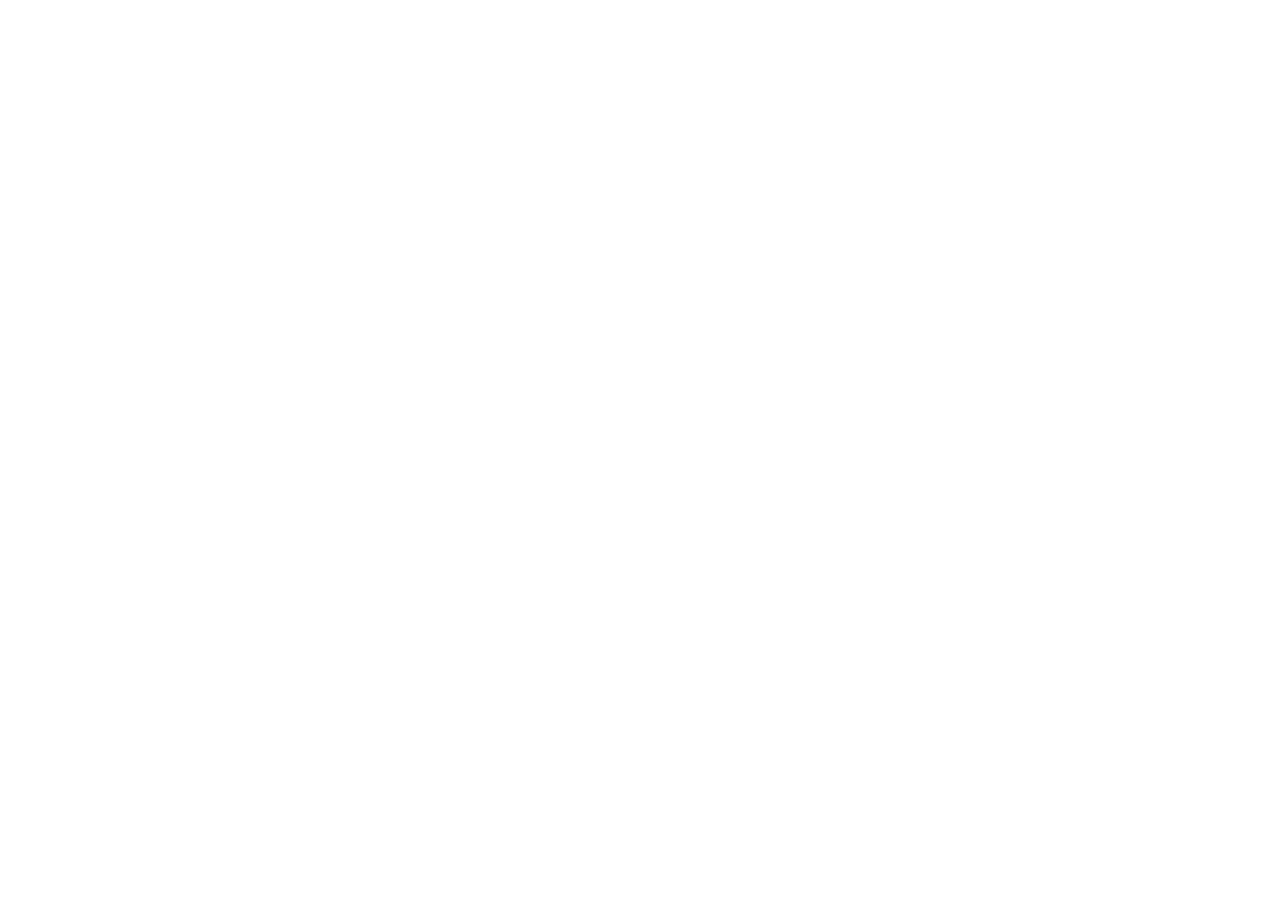
==== login.html @ 6258a648 "init project" ====
<!DOCTYPE html>
<html lang="en">
<head>
    <meta charset="UTF-8">
    <meta http-equiv="X-UA-Compatible" content="IE=edge">
    <meta name="viewport" content="width=device-width, initial-scale=1.0">
    <title>Document</title>
</head>
<body>
    
</body>
</html>
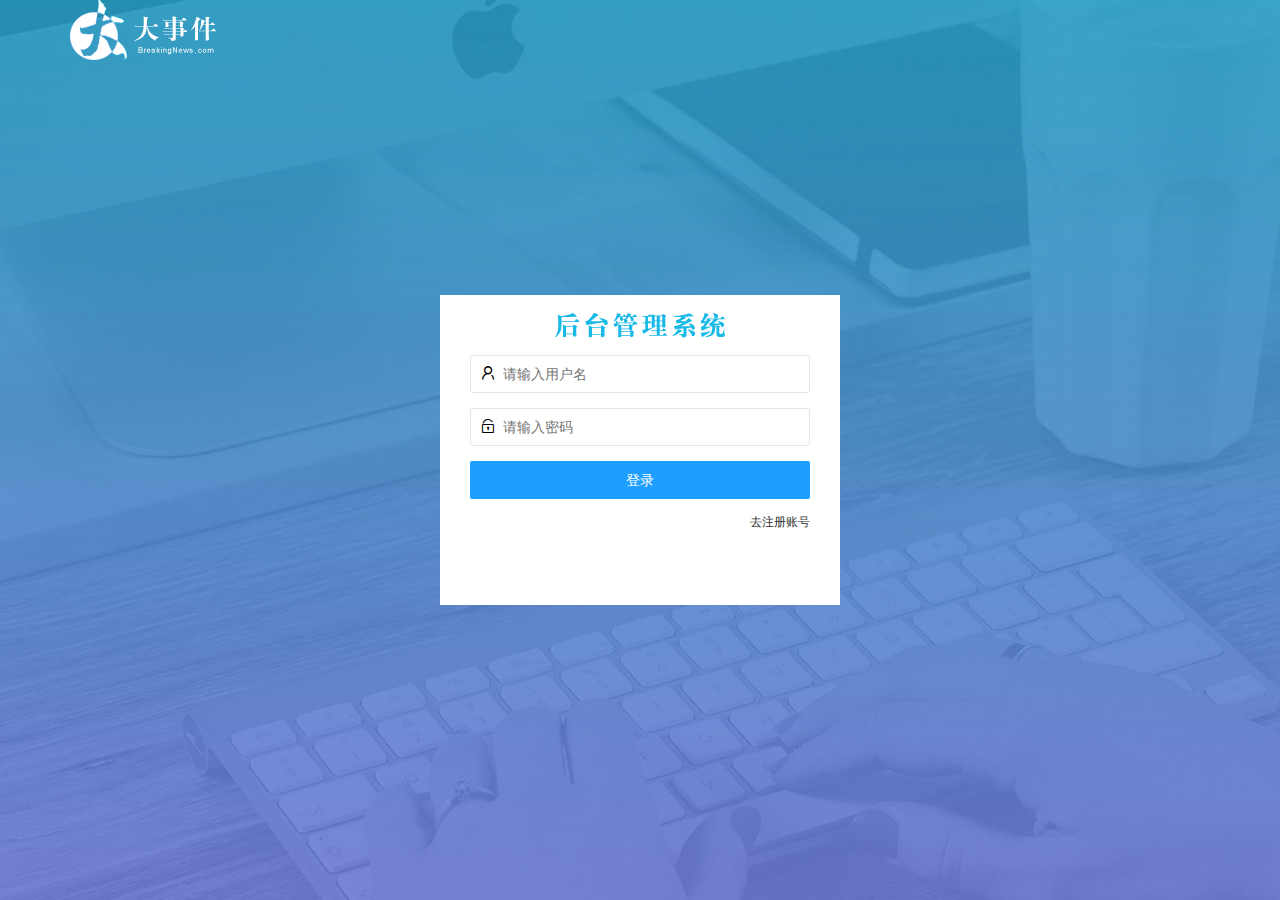
==== commit 3c692a60: "完成了登录和注册功能的开发" ====
--- a/login.html
+++ b/login.html
@@ -1,12 +1,87 @@
 <!DOCTYPE html>
 <html lang="en">
+
 <head>
     <meta charset="UTF-8">
     <meta http-equiv="X-UA-Compatible" content="IE=edge">
     <meta name="viewport" content="width=device-width, initial-scale=1.0">
-    <title>Document</title>
+    <title>大事件 - 登录/注册</title>
+    <link rel="stylesheet" href="/assets/lib/layui/css/layui.css">
+    <link rel="stylesheet" href="/assets/css/login.css">
 </head>
+
 <body>
-    
+    <!-- 头部 logo -->
+    <div class="layui-main">
+        <img src="/assets/images/logo.png" alt="">
+    </div>
+
+    <!-- 登录注册 -->
+    <div class="loginAndRegBox">
+        <div class="title-box"></div>
+        <!-- 登录表单 -->
+        <div class="login-box">
+            <form class="layui-form" id="form_login" action="">
+                <!-- 用户名 -->
+                <div class="layui-form-item">
+                    <i class="layui-icon layui-icon-username"></i>
+                    <input type="text" name="username" required lay-verify="required" placeholder="请输入用户名"
+                        autocomplete="off" class="layui-input">
+                </div>
+                <!-- 密码 -->
+                <div class="layui-form-item">
+                    <i class="layui-icon layui-icon-password"></i>
+                    <input type="password" name="password" required lay-verify="required|pwd" placeholder="请输入密码"
+                        autocomplete="off" class="layui-input">
+                </div>
+                <!-- 登录按钮 -->
+                <div class="layui-form-item">
+                    <button class="layui-btn layui-btn-fluid layui-btn-normal" lay-submit
+                        lay-filter="formDemo">登录</button>
+                </div>
+                <div class="layui-form-item links">
+                    <a href="javascript:;" id="link_reg">去注册账号</a>
+                </div>
+            </form>
+        </div>
+        <!-- 注册表单 -->
+        <div class="reg-box">
+            <form class="layui-form" id="form_reg" action="">
+                <!-- 用户名 -->
+                <div class="layui-form-item">
+                    <i class="layui-icon layui-icon-username"></i>
+                    <input type="text" name="username" required lay-verify="required" placeholder="请输入用户名"
+                        autocomplete="off" class="layui-input">
+                </div>
+                <!-- 密码 -->
+                <div class="layui-form-item">
+                    <i class="layui-icon layui-icon-password"></i>
+                    <input type="password" name="password" required lay-verify="required|pwd" placeholder="请输入密码"
+                        autocomplete="off" class="layui-input">
+                </div>
+                <div class="layui-form-item">
+                    <i class="layui-icon layui-icon-password"></i>
+                    <input type="password" name="repassword" required lay-verify="required|pwd" placeholder="再次确认密码"
+                        autocomplete="off" class="layui-input">
+                </div>
+                <!-- 注册按钮 -->
+                <div class="layui-form-item">
+                    <button class="layui-btn layui-btn-fluid layui-btn-normal" lay-submit
+                        lay-filter="formDemo">注册</button>
+                </div>
+                <div class="layui-form-item links">
+                    <a href="javascript:;" id="link_login">去登录</a>
+                </div>
+            </form>
+        </div>
+    </div>
+
+
+    <!-- jQuery -->
+    <script src="/assets/lib/layui/layui.all.js"></script>
+    <script src="/assets/lib/jquery.js"></script>
+    <script src="/assets/js/baseAPI.js"></script>
+    <script src="/assets/js/login.js"></script>
 </body>
+
 </html>--- a/assets/lib/layui/css/layui.css
+++ b/assets/lib/layui/css/layui.css
@@ -0,0 +1,2 @@
+/** layui-v2.5.5 MIT License By https://www.layui.com */
+ .layui-inline,img{display:inline-block;vertical-align:middle}h1,h2,h3,h4,h5,h6{font-weight:400}.layui-edge,.layui-header,.layui-inline,.layui-main{position:relative}.layui-body,.layui-edge,.layui-elip{overflow:hidden}.layui-btn,.layui-edge,.layui-inline,img{vertical-align:middle}.layui-btn,.layui-disabled,.layui-icon,.layui-unselect{-moz-user-select:none;-webkit-user-select:none;-ms-user-select:none}.layui-elip,.layui-form-checkbox span,.layui-form-pane .layui-form-label{text-overflow:ellipsis;white-space:nowrap}.layui-breadcrumb,.layui-tree-btnGroup{visibility:hidden}blockquote,body,button,dd,div,dl,dt,form,h1,h2,h3,h4,h5,h6,input,li,ol,p,pre,td,textarea,th,ul{margin:0;padding:0;-webkit-tap-highlight-color:rgba(0,0,0,0)}a:active,a:hover{outline:0}img{border:none}li{list-style:none}table{border-collapse:collapse;border-spacing:0}h4,h5,h6{font-size:100%}button,input,optgroup,option,select,textarea{font-family:inherit;font-size:inherit;font-style:inherit;font-weight:inherit;outline:0}pre{white-space:pre-wrap;white-space:-moz-pre-wrap;white-space:-pre-wrap;white-space:-o-pre-wrap;word-wrap:break-word}body{line-height:24px;font:14px Helvetica Neue,Helvetica,PingFang SC,Tahoma,Arial,sans-serif}hr{height:1px;margin:10px 0;border:0;clear:both}a{color:#333;text-decoration:none}a:hover{color:#777}a cite{font-style:normal;*cursor:pointer}.layui-border-box,.layui-border-box *{box-sizing:border-box}.layui-box,.layui-box *{box-sizing:content-box}.layui-clear{clear:both;*zoom:1}.layui-clear:after{content:'\20';clear:both;*zoom:1;display:block;height:0}.layui-inline{*display:inline;*zoom:1}.layui-edge{display:inline-block;width:0;height:0;border-width:6px;border-style:dashed;border-color:transparent}.layui-edge-top{top:-4px;border-bottom-color:#999;border-bottom-style:solid}.layui-edge-right{border-left-color:#999;border-left-style:solid}.layui-edge-bottom{top:2px;border-top-color:#999;border-top-style:solid}.layui-edge-left{border-right-color:#999;border-right-style:solid}.layui-disabled,.layui-disabled:hover{color:#d2d2d2!important;cursor:not-allowed!important}.layui-circle{border-radius:100%}.layui-show{display:block!important}.layui-hide{display:none!important}@font-face{font-family:layui-icon;src:url(../font/iconfont.eot?v=250);src:url(../font/iconfont.eot?v=250#iefix) format('embedded-opentype'),url(../font/iconfont.woff2?v=250) format('woff2'),url(../font/iconfont.woff?v=250) format('woff'),url(../font/iconfont.ttf?v=250) format('truetype'),url(../font/iconfont.svg?v=250#layui-icon) format('svg')}.layui-icon{font-family:layui-icon!important;font-size:16px;font-style:normal;-webkit-font-smoothing:antialiased;-moz-osx-font-smoothing:grayscale}.layui-icon-reply-fill:before{content:"\e611"}.layui-icon-set-fill:before{content:"\e614"}.layui-icon-menu-fill:before{content:"\e60f"}.layui-icon-search:before{content:"\e615"}.layui-icon-share:before{content:"\e641"}.layui-icon-set-sm:before{content:"\e620"}.layui-icon-engine:before{content:"\e628"}.layui-icon-close:before{content:"\1006"}.layui-icon-close-fill:before{content:"\1007"}.layui-icon-chart-screen:before{content:"\e629"}.layui-icon-star:before{content:"\e600"}.layui-icon-circle-dot:before{content:"\e617"}.layui-icon-chat:before{content:"\e606"}.layui-icon-release:before{content:"\e609"}.layui-icon-list:before{content:"\e60a"}.layui-icon-chart:before{content:"\e62c"}.layui-icon-ok-circle:before{content:"\1005"}.layui-icon-layim-theme:before{content:"\e61b"}.layui-icon-table:before{content:"\e62d"}.layui-icon-right:before{content:"\e602"}.layui-icon-left:before{content:"\e603"}.layui-icon-cart-simple:before{content:"\e698"}.layui-icon-face-cry:before{content:"\e69c"}.layui-icon-face-smile:before{content:"\e6af"}.layui-icon-survey:before{content:"\e6b2"}.layui-icon-tree:before{content:"\e62e"}.layui-icon-upload-circle:before{content:"\e62f"}.layui-icon-add-circle:before{content:"\e61f"}.layui-icon-download-circle:before{content:"\e601"}.layui-icon-templeate-1:before{content:"\e630"}.layui-icon-util:before{content:"\e631"}.layui-icon-face-surprised:before{content:"\e664"}.layui-icon-edit:before{content:"\e642"}.layui-icon-speaker:before{content:"\e645"}.layui-icon-down:before{content:"\e61a"}.layui-icon-file:before{content:"\e621"}.layui-icon-layouts:before{content:"\e632"}.layui-icon-rate-half:before{content:"\e6c9"}.layui-icon-add-circle-fine:before{content:"\e608"}.layui-icon-prev-circle:before{content:"\e633"}.layui-icon-read:before{content:"\e705"}.layui-icon-404:before{content:"\e61c"}.layui-icon-carousel:before{content:"\e634"}.layui-icon-help:before{content:"\e607"}.layui-icon-code-circle:before{content:"\e635"}.layui-icon-water:before{content:"\e636"}.layui-icon-username:before{content:"\e66f"}.layui-icon-find-fill:before{content:"\e670"}.layui-icon-about:before{content:"\e60b"}.layui-icon-location:before{content:"\e715"}.layui-icon-up:before{content:"\e619"}.layui-icon-pause:before{content:"\e651"}.layui-icon-date:before{content:"\e637"}.layui-icon-layim-uploadfile:before{content:"\e61d"}.layui-icon-delete:before{content:"\e640"}.layui-icon-play:before{content:"\e652"}.layui-icon-top:before{content:"\e604"}.layui-icon-friends:before{content:"\e612"}.layui-icon-refresh-3:before{content:"\e9aa"}.layui-icon-ok:before{content:"\e605"}.layui-icon-layer:before{content:"\e638"}.layui-icon-face-smile-fine:before{content:"\e60c"}.layui-icon-dollar:before{content:"\e659"}.layui-icon-group:before{content:"\e613"}.layui-icon-layim-download:before{content:"\e61e"}.layui-icon-picture-fine:before{content:"\e60d"}.layui-icon-link:before{content:"\e64c"}.layui-icon-diamond:before{content:"\e735"}.layui-icon-log:before{content:"\e60e"}.layui-icon-rate-solid:before{content:"\e67a"}.layui-icon-fonts-del:before{content:"\e64f"}.layui-icon-unlink:before{content:"\e64d"}.layui-icon-fonts-clear:before{content:"\e639"}.layui-icon-triangle-r:before{content:"\e623"}.layui-icon-circle:before{content:"\e63f"}.layui-icon-radio:before{content:"\e643"}.layui-icon-align-center:before{content:"\e647"}.layui-icon-align-right:before{content:"\e648"}.layui-icon-align-left:before{content:"\e649"}.layui-icon-loading-1:before{content:"\e63e"}.layui-icon-return:before{content:"\e65c"}.layui-icon-fonts-strong:before{content:"\e62b"}.layui-icon-upload:before{content:"\e67c"}.layui-icon-dialogue:before{content:"\e63a"}.layui-icon-video:before{content:"\e6ed"}.layui-icon-headset:before{content:"\e6fc"}.layui-icon-cellphone-fine:before{content:"\e63b"}.layui-icon-add-1:before{content:"\e654"}.layui-icon-face-smile-b:before{content:"\e650"}.layui-icon-fonts-html:before{content:"\e64b"}.layui-icon-form:before{content:"\e63c"}.layui-icon-cart:before{content:"\e657"}.layui-icon-camera-fill:before{content:"\e65d"}.layui-icon-tabs:before{content:"\e62a"}.layui-icon-fonts-code:before{content:"\e64e"}.layui-icon-fire:before{content:"\e756"}.layui-icon-set:before{content:"\e716"}.layui-icon-fonts-u:before{content:"\e646"}.layui-icon-triangle-d:before{content:"\e625"}.layui-icon-tips:before{content:"\e702"}.layui-icon-picture:before{content:"\e64a"}.layui-icon-more-vertical:before{content:"\e671"}.layui-icon-flag:before{content:"\e66c"}.layui-icon-loading:before{content:"\e63d"}.layui-icon-fonts-i:before{content:"\e644"}.layui-icon-refresh-1:before{content:"\e666"}.layui-icon-rmb:before{content:"\e65e"}.layui-icon-home:before{content:"\e68e"}.layui-icon-user:before{content:"\e770"}.layui-icon-notice:before{content:"\e667"}.layui-icon-login-weibo:before{content:"\e675"}.layui-icon-voice:before{content:"\e688"}.layui-icon-upload-drag:before{content:"\e681"}.layui-icon-login-qq:before{content:"\e676"}.layui-icon-snowflake:before{content:"\e6b1"}.layui-icon-file-b:before{content:"\e655"}.layui-icon-template:before{content:"\e663"}.layui-icon-auz:before{content:"\e672"}.layui-icon-console:before{content:"\e665"}.layui-icon-app:before{content:"\e653"}.layui-icon-prev:before{content:"\e65a"}.layui-icon-website:before{content:"\e7ae"}.layui-icon-next:before{content:"\e65b"}.layui-icon-component:before{content:"\e857"}.layui-icon-more:before{content:"\e65f"}.layui-icon-login-wechat:before{content:"\e677"}.layui-icon-shrink-right:before{content:"\e668"}.layui-icon-spread-left:before{content:"\e66b"}.layui-icon-camera:before{content:"\e660"}.layui-icon-note:before{content:"\e66e"}.layui-icon-refresh:before{content:"\e669"}.layui-icon-female:before{content:"\e661"}.layui-icon-male:before{content:"\e662"}.layui-icon-password:before{content:"\e673"}.layui-icon-senior:before{content:"\e674"}.layui-icon-theme:before{content:"\e66a"}.layui-icon-tread:before{content:"\e6c5"}.layui-icon-praise:before{content:"\e6c6"}.layui-icon-star-fill:before{content:"\e658"}.layui-icon-rate:before{content:"\e67b"}.layui-icon-template-1:before{content:"\e656"}.layui-icon-vercode:before{content:"\e679"}.layui-icon-cellphone:before{content:"\e678"}.layui-icon-screen-full:before{content:"\e622"}.layui-icon-screen-restore:before{content:"\e758"}.layui-icon-cols:before{content:"\e610"}.layui-icon-export:before{content:"\e67d"}.layui-icon-print:before{content:"\e66d"}.layui-icon-slider:before{content:"\e714"}.layui-icon-addition:before{content:"\e624"}.layui-icon-subtraction:before{content:"\e67e"}.layui-icon-service:before{content:"\e626"}.layui-icon-transfer:before{content:"\e691"}.layui-main{width:1140px;margin:0 auto}.layui-header{z-index:1000;height:60px}.layui-header a:hover{transition:all .5s;-webkit-transition:all .5s}.layui-side{position:fixed;left:0;top:0;bottom:0;z-index:999;width:200px;overflow-x:hidden}.layui-side-scroll{position:relative;width:220px;height:100%;overflow-x:hidden}.layui-body{position:absolute;left:200px;right:0;top:0;bottom:0;z-index:998;width:auto;overflow-y:auto;box-sizing:border-box}.layui-layout-body{overflow:hidden}.layui-layout-admin .layui-header{background-color:#23262E}.layui-layout-admin .layui-side{top:60px;width:200px;overflow-x:hidden}.layui-layout-admin .layui-body{position:fixed;top:60px;bottom:44px}.layui-layout-admin .layui-main{width:auto;margin:0 15px}.layui-layout-admin .layui-footer{position:fixed;left:200px;right:0;bottom:0;height:44px;line-height:44px;padding:0 15px;background-color:#eee}.layui-layout-admin .layui-logo{position:absolute;left:0;top:0;width:200px;height:100%;line-height:60px;text-align:center;color:#009688;font-size:16px}.layui-layout-admin .layui-header .layui-nav{background:0 0}.layui-layout-left{position:absolute!important;left:200px;top:0}.layui-layout-right{position:absolute!important;right:0;top:0}.layui-container{position:relative;margin:0 auto;padding:0 15px;box-sizing:border-box}.layui-fluid{position:relative;margin:0 auto;padding:0 15px}.layui-row:after,.layui-row:before{content:'';display:block;clear:both}.layui-col-lg1,.layui-col-lg10,.layui-col-lg11,.layui-col-lg12,.layui-col-lg2,.layui-col-lg3,.layui-col-lg4,.layui-col-lg5,.layui-col-lg6,.layui-col-lg7,.layui-col-lg8,.layui-col-lg9,.layui-col-md1,.layui-col-md10,.layui-col-md11,.layui-col-md12,.layui-col-md2,.layui-col-md3,.layui-col-md4,.layui-col-md5,.layui-col-md6,.layui-col-md7,.layui-col-md8,.layui-col-md9,.layui-col-sm1,.layui-col-sm10,.layui-col-sm11,.layui-col-sm12,.layui-col-sm2,.layui-col-sm3,.layui-col-sm4,.layui-col-sm5,.layui-col-sm6,.layui-col-sm7,.layui-col-sm8,.layui-col-sm9,.layui-col-xs1,.layui-col-xs10,.layui-col-xs11,.layui-col-xs12,.layui-col-xs2,.layui-col-xs3,.layui-col-xs4,.layui-col-xs5,.layui-col-xs6,.layui-col-xs7,.layui-col-xs8,.layui-col-xs9{position:relative;display:block;box-sizing:border-box}.layui-col-xs1,.layui-col-xs10,.layui-col-xs11,.layui-col-xs12,.layui-col-xs2,.layui-col-xs3,.layui-col-xs4,.layui-col-xs5,.layui-col-xs6,.layui-col-xs7,.layui-col-xs8,.layui-col-xs9{float:left}.layui-col-xs1{width:8.33333333%}.layui-col-xs2{width:16.66666667%}.layui-col-xs3{width:25%}.layui-col-xs4{width:33.33333333%}.layui-col-xs5{width:41.66666667%}.layui-col-xs6{width:50%}.layui-col-xs7{width:58.33333333%}.layui-col-xs8{width:66.66666667%}.layui-col-xs9{width:75%}.layui-col-xs10{width:83.33333333%}.layui-col-xs11{width:91.66666667%}.layui-col-xs12{width:100%}.layui-col-xs-offset1{margin-left:8.33333333%}.layui-col-xs-offset2{margin-left:16.66666667%}.layui-col-xs-offset3{margin-left:25%}.layui-col-xs-offset4{margin-left:33.33333333%}.layui-col-xs-offset5{margin-left:41.66666667%}.layui-col-xs-offset6{margin-left:50%}.layui-col-xs-offset7{margin-left:58.33333333%}.layui-col-xs-offset8{margin-left:66.66666667%}.layui-col-xs-offset9{margin-left:75%}.layui-col-xs-offset10{margin-left:83.33333333%}.layui-col-xs-offset11{margin-left:91.66666667%}.layui-col-xs-offset12{margin-left:100%}@media screen and (max-width:768px){.layui-hide-xs{display:none!important}.layui-show-xs-block{display:block!important}.layui-show-xs-inline{display:inline!important}.layui-show-xs-inline-block{display:inline-block!important}}@media screen and (min-width:768px){.layui-container{width:750px}.layui-hide-sm{display:none!important}.layui-show-sm-block{display:block!important}.layui-show-sm-inline{display:inline!important}.layui-show-sm-inline-block{display:inline-block!important}.layui-col-sm1,.layui-col-sm10,.layui-col-sm11,.layui-col-sm12,.layui-col-sm2,.layui-col-sm3,.layui-col-sm4,.layui-col-sm5,.layui-col-sm6,.layui-col-sm7,.layui-col-sm8,.layui-col-sm9{float:left}.layui-col-sm1{width:8.33333333%}.layui-col-sm2{width:16.66666667%}.layui-col-sm3{width:25%}.layui-col-sm4{width:33.33333333%}.layui-col-sm5{width:41.66666667%}.layui-col-sm6{width:50%}.layui-col-sm7{width:58.33333333%}.layui-col-sm8{width:66.66666667%}.layui-col-sm9{width:75%}.layui-col-sm10{width:83.33333333%}.layui-col-sm11{width:91.66666667%}.layui-col-sm12{width:100%}.layui-col-sm-offset1{margin-left:8.33333333%}.layui-col-sm-offset2{margin-left:16.66666667%}.layui-col-sm-offset3{margin-left:25%}.layui-col-sm-offset4{margin-left:33.33333333%}.layui-col-sm-offset5{margin-left:41.66666667%}.layui-col-sm-offset6{margin-left:50%}.layui-col-sm-offset7{margin-left:58.33333333%}.layui-col-sm-offset8{margin-left:66.66666667%}.layui-col-sm-offset9{margin-left:75%}.layui-col-sm-offset10{margin-left:83.33333333%}.layui-col-sm-offset11{margin-left:91.66666667%}.layui-col-sm-offset12{margin-left:100%}}@media screen and (min-width:992px){.layui-container{width:970px}.layui-hide-md{display:none!important}.layui-show-md-block{display:block!important}.layui-show-md-inline{display:inline!important}.layui-show-md-inline-block{display:inline-block!important}.layui-col-md1,.layui-col-md10,.layui-col-md11,.layui-col-md12,.layui-col-md2,.layui-col-md3,.layui-col-md4,.layui-col-md5,.layui-col-md6,.layui-col-md7,.layui-col-md8,.layui-col-md9{float:left}.layui-col-md1{width:8.33333333%}.layui-col-md2{width:16.66666667%}.layui-col-md3{width:25%}.layui-col-md4{width:33.33333333%}.layui-col-md5{width:41.66666667%}.layui-col-md6{width:50%}.layui-col-md7{width:58.33333333%}.layui-col-md8{width:66.66666667%}.layui-col-md9{width:75%}.layui-col-md10{width:83.33333333%}.layui-col-md11{width:91.66666667%}.layui-col-md12{width:100%}.layui-col-md-offset1{margin-left:8.33333333%}.layui-col-md-offset2{margin-left:16.66666667%}.layui-col-md-offset3{margin-left:25%}.layui-col-md-offset4{margin-left:33.33333333%}.layui-col-md-offset5{margin-left:41.66666667%}.layui-col-md-offset6{margin-left:50%}.layui-col-md-offset7{margin-left:58.33333333%}.layui-col-md-offset8{margin-left:66.66666667%}.layui-col-md-offset9{margin-left:75%}.layui-col-md-offset10{margin-left:83.33333333%}.layui-col-md-offset11{margin-left:91.66666667%}.layui-col-md-offset12{margin-left:100%}}@media screen and (min-width:1200px){.layui-container{width:1170px}.layui-hide-lg{display:none!important}.layui-show-lg-block{display:block!important}.layui-show-lg-inline{display:inline!important}.layui-show-lg-inline-block{display:inline-block!important}.layui-col-lg1,.layui-col-lg10,.layui-col-lg11,.layui-col-lg12,.layui-col-lg2,.layui-col-lg3,.layui-col-lg4,.layui-col-lg5,.layui-col-lg6,.layui-col-lg7,.layui-col-lg8,.layui-col-lg9{float:left}.layui-col-lg1{width:8.33333333%}.layui-col-lg2{width:16.66666667%}.layui-col-lg3{width:25%}.layui-col-lg4{width:33.33333333%}.layui-col-lg5{width:41.66666667%}.layui-col-lg6{width:50%}.layui-col-lg7{width:58.33333333%}.layui-col-lg8{width:66.66666667%}.layui-col-lg9{width:75%}.layui-col-lg10{width:83.33333333%}.layui-col-lg11{width:91.66666667%}.layui-col-lg12{width:100%}.layui-col-lg-offset1{margin-left:8.33333333%}.layui-col-lg-offset2{margin-left:16.66666667%}.layui-col-lg-offset3{margin-left:25%}.layui-col-lg-offset4{margin-left:33.33333333%}.layui-col-lg-offset5{margin-left:41.66666667%}.layui-col-lg-offset6{margin-left:50%}.layui-col-lg-offset7{margin-left:58.33333333%}.layui-col-lg-offset8{margin-left:66.66666667%}.layui-col-lg-offset9{margin-left:75%}.layui-col-lg-offset10{margin-left:83.33333333%}.layui-col-lg-offset11{margin-left:91.66666667%}.layui-col-lg-offset12{margin-left:100%}}.layui-col-space1{margin:-.5px}.layui-col-space1>*{padding:.5px}.layui-col-space3{margin:-1.5px}.layui-col-space3>*{padding:1.5px}.layui-col-space5{margin:-2.5px}.layui-col-space5>*{padding:2.5px}.layui-col-space8{margin:-3.5px}.layui-col-space8>*{padding:3.5px}.layui-col-space10{margin:-5px}.layui-col-space10>*{padding:5px}.layui-col-space12{margin:-6px}.layui-col-space12>*{padding:6px}.layui-col-space15{margin:-7.5px}.layui-col-space15>*{padding:7.5px}.layui-col-space18{margin:-9px}.layui-col-space18>*{padding:9px}.layui-col-space20{margin:-10px}.layui-col-space20>*{padding:10px}.layui-col-space22{margin:-11px}.layui-col-space22>*{padding:11px}.layui-col-space25{margin:-12.5px}.layui-col-space25>*{padding:12.5px}.layui-col-space30{margin:-15px}.layui-col-space30>*{padding:15px}.layui-btn,.layui-input,.layui-select,.layui-textarea,.layui-upload-button{outline:0;-webkit-appearance:none;transition:all .3s;-webkit-transition:all .3s;box-sizing:border-box}.layui-elem-quote{margin-bottom:10px;padding:15px;line-height:22px;border-left:5px solid #009688;border-radius:0 2px 2px 0;background-color:#f2f2f2}.layui-quote-nm{border-style:solid;border-width:1px 1px 1px 5px;background:0 0}.layui-elem-field{margin-bottom:10px;padding:0;border-width:1px;border-style:solid}.layui-elem-field legend{margin-left:20px;padding:0 10px;font-size:20px;font-weight:300}.layui-field-title{margin:10px 0 20px;border-width:1px 0 0}.layui-field-box{padding:10px 15px}.layui-field-title .layui-field-box{padding:10px 0}.layui-progress{position:relative;height:6px;border-radius:20px;background-color:#e2e2e2}.layui-progress-bar{position:absolute;left:0;top:0;width:0;max-width:100%;height:6px;border-radius:20px;text-align:right;background-color:#5FB878;transition:all .3s;-webkit-transition:all .3s}.layui-progress-big,.layui-progress-big .layui-progress-bar{height:18px;line-height:18px}.layui-progress-text{position:relative;top:-20px;line-height:18px;font-size:12px;color:#666}.layui-progress-big .layui-progress-text{position:static;padding:0 10px;color:#fff}.layui-collapse{border-width:1px;border-style:solid;border-radius:2px}.layui-colla-content,.layui-colla-item{border-top-width:1px;border-top-style:solid}.layui-colla-item:first-child{border-top:none}.layui-colla-title{position:relative;height:42px;line-height:42px;padding:0 15px 0 35px;color:#333;background-color:#f2f2f2;cursor:pointer;font-size:14px;overflow:hidden}.layui-colla-content{display:none;padding:10px 15px;line-height:22px;color:#666}.layui-colla-icon{position:absolute;left:15px;top:0;font-size:14px}.layui-card{margin-bottom:15px;border-radius:2px;background-color:#fff;box-shadow:0 1px 2px 0 rgba(0,0,0,.05)}.layui-card:last-child{margin-bottom:0}.layui-card-header{position:relative;height:42px;line-height:42px;padding:0 15px;border-bottom:1px solid #f6f6f6;color:#333;border-radius:2px 2px 0 0;font-size:14px}.layui-bg-black,.layui-bg-blue,.layui-bg-cyan,.layui-bg-green,.layui-bg-orange,.layui-bg-red{color:#fff!important}.layui-card-body{position:relative;padding:10px 15px;line-height:24px}.layui-card-body[pad15]{padding:15px}.layui-card-body[pad20]{padding:20px}.layui-card-body .layui-table{margin:5px 0}.layui-card .layui-tab{margin:0}.layui-panel-window{position:relative;padding:15px;border-radius:0;border-top:5px solid #E6E6E6;background-color:#fff}.layui-auxiliar-moving{position:fixed;left:0;right:0;top:0;bottom:0;width:100%;height:100%;background:0 0;z-index:9999999999}.layui-form-label,.layui-form-mid,.layui-form-select,.layui-input-block,.layui-input-inline,.layui-textarea{position:relative}.layui-bg-red{background-color:#FF5722!important}.layui-bg-orange{background-color:#FFB800!important}.layui-bg-green{background-color:#009688!important}.layui-bg-cyan{background-color:#2F4056!important}.layui-bg-blue{background-color:#1E9FFF!important}.layui-bg-black{background-color:#393D49!important}.layui-bg-gray{background-color:#eee!important;color:#666!important}.layui-badge-rim,.layui-colla-content,.layui-colla-item,.layui-collapse,.layui-elem-field,.layui-form-pane .layui-form-item[pane],.layui-form-pane .layui-form-label,.layui-input,.layui-layedit,.layui-layedit-tool,.layui-quote-nm,.layui-select,.layui-tab-bar,.layui-tab-card,.layui-tab-title,.layui-tab-title .layui-this:after,.layui-textarea{border-color:#e6e6e6}.layui-timeline-item:before,hr{background-color:#e6e6e6}.layui-text{line-height:22px;font-size:14px;color:#666}.layui-text h1,.layui-text h2,.layui-text h3{font-weight:500;color:#333}.layui-text h1{font-size:30px}.layui-text h2{font-size:24px}.layui-text h3{font-size:18px}.layui-text a:not(.layui-btn){color:#01AAED}.layui-text a:not(.layui-btn):hover{text-decoration:underline}.layui-text ul{padding:5px 0 5px 15px}.layui-text ul li{margin-top:5px;list-style-type:disc}.layui-text em,.layui-word-aux{color:#999!important;padding:0 5px!important}.layui-btn{display:inline-block;height:38px;line-height:38px;padding:0 18px;background-color:#009688;color:#fff;white-space:nowrap;text-align:center;font-size:14px;border:none;border-radius:2px;cursor:pointer}.layui-btn:hover{opacity:.8;filter:alpha(opacity=80);color:#fff}.layui-btn:active{opacity:1;filter:alpha(opacity=100)}.layui-btn+.layui-btn{margin-left:10px}.layui-btn-container{font-size:0}.layui-btn-container .layui-btn{margin-right:10px;margin-bottom:10px}.layui-btn-container .layui-btn+.layui-btn{margin-left:0}.layui-table .layui-btn-container .layui-btn{margin-bottom:9px}.layui-btn-radius{border-radius:100px}.layui-btn .layui-icon{margin-right:3px;font-size:18px;vertical-align:bottom;vertical-align:middle\9}.layui-btn-primary{border:1px solid #C9C9C9;background-color:#fff;color:#555}.layui-btn-primary:hover{border-color:#009688;color:#333}.layui-btn-normal{background-color:#1E9FFF}.layui-btn-warm{background-color:#FFB800}.layui-btn-danger{background-color:#FF5722}.layui-btn-checked{background-color:#5FB878}.layui-btn-disabled,.layui-btn-disabled:active,.layui-btn-disabled:hover{border:1px solid #e6e6e6;background-color:#FBFBFB;color:#C9C9C9;cursor:not-allowed;opacity:1}.layui-btn-lg{height:44px;line-height:44px;padding:0 25px;font-size:16px}.layui-btn-sm{height:30px;line-height:30px;padding:0 10px;font-size:12px}.layui-btn-sm i{font-size:16px!important}.layui-btn-xs{height:22px;line-height:22px;padding:0 5px;font-size:12px}.layui-btn-xs i{font-size:14px!important}.layui-btn-group{display:inline-block;vertical-align:middle;font-size:0}.layui-btn-group .layui-btn{margin-left:0!important;margin-right:0!important;border-left:1px solid rgba(255,255,255,.5);border-radius:0}.layui-btn-group .layui-btn-primary{border-left:none}.layui-btn-group .layui-btn-primary:hover{border-color:#C9C9C9;color:#009688}.layui-btn-group .layui-btn:first-child{border-left:none;border-radius:2px 0 0 2px}.layui-btn-group .layui-btn-primary:first-child{border-left:1px solid #c9c9c9}.layui-btn-group .layui-btn:last-child{border-radius:0 2px 2px 0}.layui-btn-group .layui-btn+.layui-btn{margin-left:0}.layui-btn-group+.layui-btn-group{margin-left:10px}.layui-btn-fluid{width:100%}.layui-input,.layui-select,.layui-textarea{height:38px;line-height:1.3;line-height:38px\9;border-width:1px;border-style:solid;background-color:#fff;border-radius:2px}.layui-input::-webkit-input-placeholder,.layui-select::-webkit-input-placeholder,.layui-textarea::-webkit-input-placeholder{line-height:1.3}.layui-input,.layui-textarea{display:block;width:100%;padding-left:10px}.layui-input:hover,.layui-textarea:hover{border-color:#D2D2D2!important}.layui-input:focus,.layui-textarea:focus{border-color:#C9C9C9!important}.layui-textarea{min-height:100px;height:auto;line-height:20px;padding:6px 10px;resize:vertical}.layui-select{padding:0 10px}.layui-form input[type=checkbox],.layui-form input[type=radio],.layui-form select{display:none}.layui-form [lay-ignore]{display:initial}.layui-form-item{margin-bottom:15px;clear:both;*zoom:1}.layui-form-item:after{content:'\20';clear:both;*zoom:1;display:block;height:0}.layui-form-label{float:left;display:block;padding:9px 15px;width:80px;font-weight:400;line-height:20px;text-align:right}.layui-form-label-col{display:block;float:none;padding:9px 0;line-height:20px;text-align:left}.layui-form-item .layui-inline{margin-bottom:5px;margin-right:10px}.layui-input-block{margin-left:110px;min-height:36px}.layui-input-inline{display:inline-block;vertical-align:middle}.layui-form-item .layui-input-inline{float:left;width:190px;margin-right:10px}.layui-form-text .layui-input-inline{width:auto}.layui-form-mid{float:left;display:block;padding:9px 0!important;line-height:20px;margin-right:10px}.layui-form-danger+.layui-form-select .layui-input,.layui-form-danger:focus{border-color:#FF5722!important}.layui-form-select .layui-input{padding-right:30px;cursor:pointer}.layui-form-select .layui-edge{position:absolute;right:10px;top:50%;margin-top:-3px;cursor:pointer;border-width:6px;border-top-color:#c2c2c2;border-top-style:solid;transition:all .3s;-webkit-transition:all .3s}.layui-form-select dl{display:none;position:absolute;left:0;top:42px;padding:5px 0;z-index:899;min-width:100%;border:1px solid #d2d2d2;max-height:300px;overflow-y:auto;background-color:#fff;border-radius:2px;box-shadow:0 2px 4px rgba(0,0,0,.12);box-sizing:border-box}.layui-form-select dl dd,.layui-form-select dl dt{padding:0 10px;line-height:36px;white-space:nowrap;overflow:hidden;text-overflow:ellipsis}.layui-form-select dl dt{font-size:12px;color:#999}.layui-form-select dl dd{cursor:pointer}.layui-form-select dl dd:hover{background-color:#f2f2f2;-webkit-transition:.5s all;transition:.5s all}.layui-form-select .layui-select-group dd{padding-left:20px}.layui-form-select dl dd.layui-select-tips{padding-left:10px!important;color:#999}.layui-form-select dl dd.layui-this{background-color:#5FB878;color:#fff}.layui-form-checkbox,.layui-form-select dl dd.layui-disabled{background-color:#fff}.layui-form-selected dl{display:block}.layui-form-checkbox,.layui-form-checkbox *,.layui-form-switch{display:inline-block;vertical-align:middle}.layui-form-selected .layui-edge{margin-top:-9px;-webkit-transform:rotate(180deg);transform:rotate(180deg);margin-top:-3px\9}:root .layui-form-selected .layui-edge{margin-top:-9px\0/IE9}.layui-form-selectup dl{top:auto;bottom:42px}.layui-select-none{margin:5px 0;text-align:center;color:#999}.layui-select-disabled .layui-disabled{border-color:#eee!important}.layui-select-disabled .layui-edge{border-top-color:#d2d2d2}.layui-form-checkbox{position:relative;height:30px;line-height:30px;margin-right:10px;padding-right:30px;cursor:pointer;font-size:0;-webkit-transition:.1s linear;transition:.1s linear;box-sizing:border-box}.layui-form-checkbox span{padding:0 10px;height:100%;font-size:14px;border-radius:2px 0 0 2px;background-color:#d2d2d2;color:#fff;overflow:hidden}.layui-form-checkbox:hover span{background-color:#c2c2c2}.layui-form-checkbox i{position:absolute;right:0;top:0;width:30px;height:28px;border:1px solid #d2d2d2;border-left:none;border-radius:0 2px 2px 0;color:#fff;font-size:20px;text-align:center}.layui-form-checkbox:hover i{border-color:#c2c2c2;color:#c2c2c2}.layui-form-checked,.layui-form-checked:hover{border-color:#5FB878}.layui-form-checked span,.layui-form-checked:hover span{background-color:#5FB878}.layui-form-checked i,.layui-form-checked:hover i{color:#5FB878}.layui-form-item .layui-form-checkbox{margin-top:4px}.layui-form-checkbox[lay-skin=primary]{height:auto!important;line-height:normal!important;min-width:18px;min-height:18px;border:none!important;margin-right:0;padding-left:28px;padding-right:0;background:0 0}.layui-form-checkbox[lay-skin=primary] span{padding-left:0;padding-right:15px;line-height:18px;background:0 0;color:#666}.layui-form-checkbox[lay-skin=primary] i{right:auto;left:0;width:16px;height:16px;line-height:16px;border:1px solid #d2d2d2;font-size:12px;border-radius:2px;background-color:#fff;-webkit-transition:.1s linear;transition:.1s linear}.layui-form-checkbox[lay-skin=primary]:hover i{border-color:#5FB878;color:#fff}.layui-form-checked[lay-skin=primary] i{border-color:#5FB878!important;background-color:#5FB878;color:#fff}.layui-checkbox-disbaled[lay-skin=primary] span{background:0 0!important;color:#c2c2c2}.layui-checkbox-disbaled[lay-skin=primary]:hover i{border-color:#d2d2d2}.layui-form-item .layui-form-checkbox[lay-skin=primary]{margin-top:10px}.layui-form-switch{position:relative;height:22px;line-height:22px;min-width:35px;padding:0 5px;margin-top:8px;border:1px solid #d2d2d2;border-radius:20px;cursor:pointer;background-color:#fff;-webkit-transition:.1s linear;transition:.1s linear}.layui-form-switch i{position:absolute;left:5px;top:3px;width:16px;height:16px;border-radius:20px;background-color:#d2d2d2;-webkit-transition:.1s linear;transition:.1s linear}.layui-form-switch em{position:relative;top:0;width:25px;margin-left:21px;padding:0!important;text-align:center!important;color:#999!important;font-style:normal!important;font-size:12px}.layui-form-onswitch{border-color:#5FB878;background-color:#5FB878}.layui-checkbox-disbaled,.layui-checkbox-disbaled i{border-color:#e2e2e2!important}.layui-form-onswitch i{left:100%;margin-left:-21px;background-color:#fff}.layui-form-onswitch em{margin-left:5px;margin-right:21px;color:#fff!important}.layui-checkbox-disbaled span{background-color:#e2e2e2!important}.layui-checkbox-disbaled:hover i{color:#fff!important}[lay-radio]{display:none}.layui-form-radio,.layui-form-radio *{display:inline-block;vertical-align:middle}.layui-form-radio{line-height:28px;margin:6px 10px 0 0;padding-right:10px;cursor:pointer;font-size:0}.layui-form-radio *{font-size:14px}.layui-form-radio>i{margin-right:8px;font-size:22px;color:#c2c2c2}.layui-form-radio>i:hover,.layui-form-radioed>i{color:#5FB878}.layui-radio-disbaled>i{color:#e2e2e2!important}.layui-form-pane .layui-form-label{width:110px;padding:8px 15px;height:38px;line-height:20px;border-width:1px;border-style:solid;border-radius:2px 0 0 2px;text-align:center;background-color:#FBFBFB;overflow:hidden;box-sizing:border-box}.layui-form-pane .layui-input-inline{margin-left:-1px}.layui-form-pane .layui-input-block{margin-left:110px;left:-1px}.layui-form-pane .layui-input{border-radius:0 2px 2px 0}.layui-form-pane .layui-form-text .layui-form-label{float:none;width:100%;border-radius:2px;box-sizing:border-box;text-align:left}.layui-form-pane .layui-form-text .layui-input-inline{display:block;margin:0;top:-1px;clear:both}.layui-form-pane .layui-form-text .layui-input-block{margin:0;left:0;top:-1px}.layui-form-pane .layui-form-text .layui-textarea{min-height:100px;border-radius:0 0 2px 2px}.layui-form-pane .layui-form-checkbox{margin:4px 0 4px 10px}.layui-form-pane .layui-form-radio,.layui-form-pane .layui-form-switch{margin-top:6px;margin-left:10px}.layui-form-pane .layui-form-item[pane]{position:relative;border-width:1px;border-style:solid}.layui-form-pane .layui-form-item[pane] .layui-form-label{position:absolute;left:0;top:0;height:100%;border-width:0 1px 0 0}.layui-form-pane .layui-form-item[pane] .layui-input-inline{margin-left:110px}@media screen and (max-width:450px){.layui-form-item .layui-form-label{text-overflow:ellipsis;overflow:hidden;white-space:nowrap}.layui-form-item .layui-inline{display:block;margin-right:0;margin-bottom:20px;clear:both}.layui-form-item .layui-inline:after{content:'\20';clear:both;display:block;height:0}.layui-form-item .layui-input-inline{display:block;float:none;left:-3px;width:auto;margin:0 0 10px 112px}.layui-form-item .layui-input-inline+.layui-form-mid{margin-left:110px;top:-5px;padding:0}.layui-form-item .layui-form-checkbox{margin-right:5px;margin-bottom:5px}}.layui-layedit{border-width:1px;border-style:solid;border-radius:2px}.layui-layedit-tool{padding:3px 5px;border-bottom-width:1px;border-bottom-style:solid;font-size:0}.layedit-tool-fixed{position:fixed;top:0;border-top:1px solid #e2e2e2}.layui-layedit-tool .layedit-tool-mid,.layui-layedit-tool .layui-icon{display:inline-block;vertical-align:middle;text-align:center;font-size:14px}.layui-layedit-tool .layui-icon{position:relative;width:32px;height:30px;line-height:30px;margin:3px 5px;color:#777;cursor:pointer;border-radius:2px}.layui-layedit-tool .layui-icon:hover{color:#393D49}.layui-layedit-tool .layui-icon:active{color:#000}.layui-layedit-tool .layedit-tool-active{background-color:#e2e2e2;color:#000}.layui-layedit-tool .layui-disabled,.layui-layedit-tool .layui-disabled:hover{color:#d2d2d2;cursor:not-allowed}.layui-layedit-tool .layedit-tool-mid{width:1px;height:18px;margin:0 10px;background-color:#d2d2d2}.layedit-tool-html{width:50px!important;font-size:30px!important}.layedit-tool-b,.layedit-tool-code,.layedit-tool-help{font-size:16px!important}.layedit-tool-d,.layedit-tool-face,.layedit-tool-image,.layedit-tool-unlink{font-size:18px!important}.layedit-tool-image input{position:absolute;font-size:0;left:0;top:0;width:100%;height:100%;opacity:.01;filter:Alpha(opacity=1);cursor:pointer}.layui-layedit-iframe iframe{display:block;width:100%}#LAY_layedit_code{overflow:hidden}.layui-laypage{display:inline-block;*display:inline;*zoom:1;vertical-align:middle;margin:10px 0;font-size:0}.layui-laypage>a:first-child,.layui-laypage>a:first-child em{border-radius:2px 0 0 2px}.layui-laypage>a:last-child,.layui-laypage>a:last-child em{border-radius:0 2px 2px 0}.layui-laypage>:first-child{margin-left:0!important}.layui-laypage>:last-child{margin-right:0!important}.layui-laypage a,.layui-laypage button,.layui-laypage input,.layui-laypage select,.layui-laypage span{border:1px solid #e2e2e2}.layui-laypage a,.layui-laypage span{display:inline-block;*display:inline;*zoom:1;vertical-align:middle;padding:0 15px;height:28px;line-height:28px;margin:0 -1px 5px 0;background-color:#fff;color:#333;font-size:12px}.layui-flow-more a *,.layui-laypage input,.layui-table-view select[lay-ignore]{display:inline-block}.layui-laypage a:hover{color:#009688}.layui-laypage em{font-style:normal}.layui-laypage .layui-laypage-spr{color:#999;font-weight:700}.layui-laypage a{text-decoration:none}.layui-laypage .layui-laypage-curr{position:relative}.layui-laypage .layui-laypage-curr em{position:relative;color:#fff}.layui-laypage .layui-laypage-curr .layui-laypage-em{position:absolute;left:-1px;top:-1px;padding:1px;width:100%;height:100%;background-color:#009688}.layui-laypage-em{border-radius:2px}.layui-laypage-next em,.layui-laypage-prev em{font-family:Sim sun;font-size:16px}.layui-laypage .layui-laypage-count,.layui-laypage .layui-laypage-limits,.layui-laypage .layui-laypage-refresh,.layui-laypage .layui-laypage-skip{margin-left:10px;margin-right:10px;padding:0;border:none}.layui-laypage .layui-laypage-limits,.layui-laypage .layui-laypage-refresh{vertical-align:top}.layui-laypage .layui-laypage-refresh i{font-size:18px;cursor:pointer}.layui-laypage select{height:22px;padding:3px;border-radius:2px;cursor:pointer}.layui-laypage .layui-laypage-skip{height:30px;line-height:30px;color:#999}.layui-laypage button,.layui-laypage input{height:30px;line-height:30px;border-radius:2px;vertical-align:top;background-color:#fff;box-sizing:border-box}.layui-laypage input{width:40px;margin:0 10px;padding:0 3px;text-align:center}.layui-laypage input:focus,.layui-laypage select:focus{border-color:#009688!important}.layui-laypage button{margin-left:10px;padding:0 10px;cursor:pointer}.layui-table,.layui-table-view{margin:10px 0}.layui-flow-more{margin:10px 0;text-align:center;color:#999;font-size:14px}.layui-flow-more a{height:32px;line-height:32px}.layui-flow-more a *{vertical-align:top}.layui-flow-more a cite{padding:0 20px;border-radius:3px;background-color:#eee;color:#333;font-style:normal}.layui-flow-more a cite:hover{opacity:.8}.layui-flow-more a i{font-size:30px;color:#737383}.layui-table{width:100%;background-color:#fff;color:#666}.layui-table tr{transition:all .3s;-webkit-transition:all .3s}.layui-table th{text-align:left;font-weight:400}.layui-table tbody tr:hover,.layui-table thead tr,.layui-table-click,.layui-table-header,.layui-table-hover,.layui-table-mend,.layui-table-patch,.layui-table-tool,.layui-table-total,.layui-table-total tr,.layui-table[lay-even] tr:nth-child(even){background-color:#f2f2f2}.layui-table td,.layui-table th,.layui-table-col-set,.layui-table-fixed-r,.layui-table-grid-down,.layui-table-header,.layui-table-page,.layui-table-tips-main,.layui-table-tool,.layui-table-total,.layui-table-view,.layui-table[lay-skin=line],.layui-table[lay-skin=row]{border-width:1px;border-style:solid;border-color:#e6e6e6}.layui-table td,.layui-table th{position:relative;padding:9px 15px;min-height:20px;line-height:20px;font-size:14px}.layui-table[lay-skin=line] td,.layui-table[lay-skin=line] th{border-width:0 0 1px}.layui-table[lay-skin=row] td,.layui-table[lay-skin=row] th{border-width:0 1px 0 0}.layui-table[lay-skin=nob] td,.layui-table[lay-skin=nob] th{border:none}.layui-table img{max-width:100px}.layui-table[lay-size=lg] td,.layui-table[lay-size=lg] th{padding:15px 30px}.layui-table-view .layui-table[lay-size=lg] .layui-table-cell{height:40px;line-height:40px}.layui-table[lay-size=sm] td,.layui-table[lay-size=sm] th{font-size:12px;padding:5px 10px}.layui-table-view .layui-table[lay-size=sm] .layui-table-cell{height:20px;line-height:20px}.layui-table[lay-data]{display:none}.layui-table-box{position:relative;overflow:hidden}.layui-table-view .layui-table{position:relative;width:auto;margin:0}.layui-table-view .layui-table[lay-skin=line]{border-width:0 1px 0 0}.layui-table-view .layui-table[lay-skin=row]{border-width:0 0 1px}.layui-table-view .layui-table td,.layui-table-view .layui-table th{padding:5px 0;border-top:none;border-left:none}.layui-table-view .layui-table th.layui-unselect .layui-table-cell span{cursor:pointer}.layui-table-view .layui-table td{cursor:default}.layui-table-view .layui-table td[data-edit=text]{cursor:text}.layui-table-view .layui-form-checkbox[lay-skin=primary] i{width:18px;height:18px}.layui-table-view .layui-form-radio{line-height:0;padding:0}.layui-table-view .layui-form-radio>i{margin:0;font-size:20px}.layui-table-init{position:absolute;left:0;top:0;width:100%;height:100%;text-align:center;z-index:110}.layui-table-init .layui-icon{position:absolute;left:50%;top:50%;margin:-15px 0 0 -15px;font-size:30px;color:#c2c2c2}.layui-table-header{border-width:0 0 1px;overflow:hidden}.layui-table-header .layui-table{margin-bottom:-1px}.layui-table-tool .layui-inline[lay-event]{position:relative;width:26px;height:26px;padding:5px;line-height:16px;margin-right:10px;text-align:center;color:#333;border:1px solid #ccc;cursor:pointer;-webkit-transition:.5s all;transition:.5s all}.layui-table-tool .layui-inline[lay-event]:hover{border:1px solid #999}.layui-table-tool-temp{padding-right:120px}.layui-table-tool-self{position:absolute;right:17px;top:10px}.layui-table-tool .layui-table-tool-self .layui-inline[lay-event]{margin:0 0 0 10px}.layui-table-tool-panel{position:absolute;top:29px;left:-1px;padding:5px 0;min-width:150px;min-height:40px;border:1px solid #d2d2d2;text-align:left;overflow-y:auto;background-color:#fff;box-shadow:0 2px 4px rgba(0,0,0,.12)}.layui-table-cell,.layui-table-tool-panel li{overflow:hidden;text-overflow:ellipsis;white-space:nowrap}.layui-table-tool-panel li{padding:0 10px;line-height:30px;-webkit-transition:.5s all;transition:.5s all}.layui-table-tool-panel li .layui-form-checkbox[lay-skin=primary]{width:100%;padding-left:28px}.layui-table-tool-panel li:hover{background-color:#f2f2f2}.layui-table-tool-panel li .layui-form-checkbox[lay-skin=primary] i{position:absolute;left:0;top:0}.layui-table-tool-panel li .layui-form-checkbox[lay-skin=primary] span{padding:0}.layui-table-tool .layui-table-tool-self .layui-table-tool-panel{left:auto;right:-1px}.layui-table-col-set{position:absolute;right:0;top:0;width:20px;height:100%;border-width:0 0 0 1px;background-color:#fff}.layui-table-sort{width:10px;height:20px;margin-left:5px;cursor:pointer!important}.layui-table-sort .layui-edge{position:absolute;left:5px;border-width:5px}.layui-table-sort .layui-table-sort-asc{top:3px;border-top:none;border-bottom-style:solid;border-bottom-color:#b2b2b2}.layui-table-sort .layui-table-sort-asc:hover{border-bottom-color:#666}.layui-table-sort .layui-table-sort-desc{bottom:5px;border-bottom:none;border-top-style:solid;border-top-color:#b2b2b2}.layui-table-sort .layui-table-sort-desc:hover{border-top-color:#666}.layui-table-sort[lay-sort=asc] .layui-table-sort-asc{border-bottom-color:#000}.layui-table-sort[lay-sort=desc] .layui-table-sort-desc{border-top-color:#000}.layui-table-cell{height:28px;line-height:28px;padding:0 15px;position:relative;box-sizing:border-box}.layui-table-cell .layui-form-checkbox[lay-skin=primary]{top:-1px;padding:0}.layui-table-cell .layui-table-link{color:#01AAED}.laytable-cell-checkbox,.laytable-cell-numbers,.laytable-cell-radio,.laytable-cell-space{padding:0;text-align:center}.layui-table-body{position:relative;overflow:auto;margin-right:-1px;margin-bottom:-1px}.layui-table-body .layui-none{line-height:26px;padding:15px;text-align:center;color:#999}.layui-table-fixed{position:absolute;left:0;top:0;z-index:101}.layui-table-fixed .layui-table-body{overflow:hidden}.layui-table-fixed-l{box-shadow:0 -1px 8px rgba(0,0,0,.08)}.layui-table-fixed-r{left:auto;right:-1px;border-width:0 0 0 1px;box-shadow:-1px 0 8px rgba(0,0,0,.08)}.layui-table-fixed-r .layui-table-header{position:relative;overflow:visible}.layui-table-mend{position:absolute;right:-49px;top:0;height:100%;width:50px}.layui-table-tool{position:relative;z-index:890;width:100%;min-height:50px;line-height:30px;padding:10px 15px;border-width:0 0 1px}.layui-table-tool .layui-btn-container{margin-bottom:-10px}.layui-table-page,.layui-table-total{border-width:1px 0 0;margin-bottom:-1px;overflow:hidden}.layui-table-page{position:relative;width:100%;padding:7px 7px 0;height:41px;font-size:12px;white-space:nowrap}.layui-table-page>div{height:26px}.layui-table-page .layui-laypage{margin:0}.layui-table-page .layui-laypage a,.layui-table-page .layui-laypage span{height:26px;line-height:26px;margin-bottom:10px;border:none;background:0 0}.layui-table-page .layui-laypage a,.layui-table-page .layui-laypage span.layui-laypage-curr{padding:0 12px}.layui-table-page .layui-laypage span{margin-left:0;padding:0}.layui-table-page .layui-laypage .layui-laypage-prev{margin-left:-7px!important}.layui-table-page .layui-laypage .layui-laypage-curr .layui-laypage-em{left:0;top:0;padding:0}.layui-table-page .layui-laypage button,.layui-table-page .layui-laypage input{height:26px;line-height:26px}.layui-table-page .layui-laypage input{width:40px}.layui-table-page .layui-laypage button{padding:0 10px}.layui-table-page select{height:18px}.layui-table-patch .layui-table-cell{padding:0;width:30px}.layui-table-edit{position:absolute;left:0;top:0;width:100%;height:100%;padding:0 14px 1px;border-radius:0;box-shadow:1px 1px 20px rgba(0,0,0,.15)}.layui-table-edit:focus{border-color:#5FB878!important}select.layui-table-edit{padding:0 0 0 10px;border-color:#C9C9C9}.layui-table-view .layui-form-checkbox,.layui-table-view .layui-form-radio,.layui-table-view .layui-form-switch{top:0;margin:0;box-sizing:content-box}.layui-table-view .layui-form-checkbox{top:-1px;height:26px;line-height:26px}.layui-table-view .layui-form-checkbox i{height:26px}.layui-table-grid .layui-table-cell{overflow:visible}.layui-table-grid-down{position:absolute;top:0;right:0;width:26px;height:100%;padding:5px 0;border-width:0 0 0 1px;text-align:center;background-color:#fff;color:#999;cursor:pointer}.layui-table-grid-down .layui-icon{position:absolute;top:50%;left:50%;margin:-8px 0 0 -8px}.layui-table-grid-down:hover{background-color:#fbfbfb}body .layui-table-tips .layui-layer-content{background:0 0;padding:0;box-shadow:0 1px 6px rgba(0,0,0,.12)}.layui-table-tips-main{margin:-44px 0 0 -1px;max-height:150px;padding:8px 15px;font-size:14px;overflow-y:scroll;background-color:#fff;color:#666}.layui-table-tips-c{position:absolute;right:-3px;top:-13px;width:20px;height:20px;padding:3px;cursor:pointer;background-color:#666;border-radius:50%;color:#fff}.layui-table-tips-c:hover{background-color:#777}.layui-table-tips-c:before{position:relative;right:-2px}.layui-upload-file{display:none!important;opacity:.01;filter:Alpha(opacity=1)}.layui-upload-drag,.layui-upload-form,.layui-upload-wrap{display:inline-block}.layui-upload-list{margin:10px 0}.layui-upload-choose{padding:0 10px;color:#999}.layui-upload-drag{position:relative;padding:30px;border:1px dashed #e2e2e2;background-color:#fff;text-align:center;cursor:pointer;color:#999}.layui-upload-drag .layui-icon{font-size:50px;color:#009688}.layui-upload-drag[lay-over]{border-color:#009688}.layui-upload-iframe{position:absolute;width:0;height:0;border:0;visibility:hidden}.layui-upload-wrap{position:relative;vertical-align:middle}.layui-upload-wrap .layui-upload-file{display:block!important;position:absolute;left:0;top:0;z-index:10;font-size:100px;width:100%;height:100%;opacity:.01;filter:Alpha(opacity=1);cursor:pointer}.layui-transfer-active,.layui-transfer-box{display:inline-block;vertical-align:middle}.layui-transfer-box,.layui-transfer-header,.layui-transfer-search{border-width:0;border-style:solid;border-color:#e6e6e6}.layui-transfer-box{position:relative;border-width:1px;width:200px;height:360px;border-radius:2px;background-color:#fff}.layui-transfer-box .layui-form-checkbox{width:100%;margin:0!important}.layui-transfer-header{height:38px;line-height:38px;padding:0 10px;border-bottom-width:1px}.layui-transfer-search{position:relative;padding:10px;border-bottom-width:1px}.layui-transfer-search .layui-input{height:32px;padding-left:30px;font-size:12px}.layui-transfer-search .layui-icon-search{position:absolute;left:20px;top:50%;margin-top:-8px;color:#666}.layui-transfer-active{margin:0 15px}.layui-transfer-active .layui-btn{display:block;margin:0;padding:0 15px;background-color:#5FB878;border-color:#5FB878;color:#fff}.layui-transfer-active .layui-btn-disabled{background-color:#FBFBFB;border-color:#e6e6e6;color:#C9C9C9}.layui-transfer-active .layui-btn:first-child{margin-bottom:15px}.layui-transfer-active .layui-btn .layui-icon{margin:0;font-size:14px!important}.layui-transfer-data{padding:5px 0;overflow:auto}.layui-transfer-data li{height:32px;line-height:32px;padding:0 10px}.layui-transfer-data li:hover{background-color:#f2f2f2;transition:.5s all}.layui-transfer-data .layui-none{padding:15px 10px;text-align:center;color:#999}.layui-nav{position:relative;padding:0 20px;background-color:#393D49;color:#fff;border-radius:2px;font-size:0;box-sizing:border-box}.layui-nav *{font-size:14px}.layui-nav .layui-nav-item{position:relative;display:inline-block;*display:inline;*zoom:1;vertical-align:middle;line-height:60px}.layui-nav .layui-nav-item a{display:block;padding:0 20px;color:#fff;color:rgba(255,255,255,.7);transition:all .3s;-webkit-transition:all .3s}.layui-nav .layui-this:after,.layui-nav-bar,.layui-nav-tree .layui-nav-itemed:after{position:absolute;left:0;top:0;width:0;height:5px;background-color:#5FB878;transition:all .2s;-webkit-transition:all .2s}.layui-nav-bar{z-index:1000}.layui-nav .layui-nav-item a:hover,.layui-nav .layui-this a{color:#fff}.layui-nav .layui-this:after{content:'';top:auto;bottom:0;width:100%}.layui-nav-img{width:30px;height:30px;margin-right:10px;border-radius:50%}.layui-nav .layui-nav-more{content:'';width:0;height:0;border-style:solid dashed dashed;border-color:#fff transparent transparent;overflow:hidden;cursor:pointer;transition:all .2s;-webkit-transition:all .2s;position:absolute;top:50%;right:3px;margin-top:-3px;border-width:6px;border-top-color:rgba(255,255,255,.7)}.layui-nav .layui-nav-mored,.layui-nav-itemed>a .layui-nav-more{margin-top:-9px;border-style:dashed dashed solid;border-color:transparent transparent #fff}.layui-nav-child{display:none;position:absolute;left:0;top:65px;min-width:100%;line-height:36px;padding:5px 0;box-shadow:0 2px 4px rgba(0,0,0,.12);border:1px solid #d2d2d2;background-color:#fff;z-index:100;border-radius:2px;white-space:nowrap}.layui-nav .layui-nav-child a{color:#333}.layui-nav .layui-nav-child a:hover{background-color:#f2f2f2;color:#000}.layui-nav-child dd{position:relative}.layui-nav .layui-nav-child dd.layui-this a,.layui-nav-child dd.layui-this{background-color:#5FB878;color:#fff}.layui-nav-child dd.layui-this:after{display:none}.layui-nav-tree{width:200px;padding:0}.layui-nav-tree .layui-nav-item{display:block;width:100%;line-height:45px}.layui-nav-tree .layui-nav-item a{position:relative;height:45px;line-height:45px;text-overflow:ellipsis;overflow:hidden;white-space:nowrap}.layui-nav-tree .layui-nav-item a:hover{background-color:#4E5465}.layui-nav-tree .layui-nav-bar{width:5px;height:0;background-color:#009688}.layui-nav-tree .layui-nav-child dd.layui-this,.layui-nav-tree .layui-nav-child dd.layui-this a,.layui-nav-tree .layui-this,.layui-nav-tree .layui-this>a,.layui-nav-tree .layui-this>a:hover{background-color:#009688;color:#fff}.layui-nav-tree .layui-this:after{display:none}.layui-nav-itemed>a,.layui-nav-tree .layui-nav-title a,.layui-nav-tree .layui-nav-title a:hover{color:#fff!important}.layui-nav-tree .layui-nav-child{position:relative;z-index:0;top:0;border:none;box-shadow:none}.layui-nav-tree .layui-nav-child a{height:40px;line-height:40px;color:#fff;color:rgba(255,255,255,.7)}.layui-nav-tree .layui-nav-child,.layui-nav-tree .layui-nav-child a:hover{background:0 0;color:#fff}.layui-nav-tree .layui-nav-more{right:10px}.layui-nav-itemed>.layui-nav-child{display:block;padding:0;background-color:rgba(0,0,0,.3)!important}.layui-nav-itemed>.layui-nav-child>.layui-this>.layui-nav-child{display:block}.layui-nav-side{position:fixed;top:0;bottom:0;left:0;overflow-x:hidden;z-index:999}.layui-bg-blue .layui-nav-bar,.layui-bg-blue .layui-nav-itemed:after,.layui-bg-blue .layui-this:after{background-color:#93D1FF}.layui-bg-blue .layui-nav-child dd.layui-this{background-color:#1E9FFF}.layui-bg-blue .layui-nav-itemed>a,.layui-nav-tree.layui-bg-blue .layui-nav-title a,.layui-nav-tree.layui-bg-blue .layui-nav-title a:hover{background-color:#007DDB!important}.layui-breadcrumb{font-size:0}.layui-breadcrumb>*{font-size:14px}.layui-breadcrumb a{color:#999!important}.layui-breadcrumb a:hover{color:#5FB878!important}.layui-breadcrumb a cite{color:#666;font-style:normal}.layui-breadcrumb span[lay-separator]{margin:0 10px;color:#999}.layui-tab{margin:10px 0;text-align:left!important}.layui-tab[overflow]>.layui-tab-title{overflow:hidden}.layui-tab-title{position:relative;left:0;height:40px;white-space:nowrap;font-size:0;border-bottom-width:1px;border-bottom-style:solid;transition:all .2s;-webkit-transition:all .2s}.layui-tab-title li{display:inline-block;*display:inline;*zoom:1;vertical-align:middle;font-size:14px;transition:all .2s;-webkit-transition:all .2s;position:relative;line-height:40px;min-width:65px;padding:0 15px;text-align:center;cursor:pointer}.layui-tab-title li a{display:block}.layui-tab-title .layui-this{color:#000}.layui-tab-title .layui-this:after{position:absolute;left:0;top:0;content:'';width:100%;height:41px;border-width:1px;border-style:solid;border-bottom-color:#fff;border-radius:2px 2px 0 0;box-sizing:border-box;pointer-events:none}.layui-tab-bar{position:absolute;right:0;top:0;z-index:10;width:30px;height:39px;line-height:39px;border-width:1px;border-style:solid;border-radius:2px;text-align:center;background-color:#fff;cursor:pointer}.layui-tab-bar .layui-icon{position:relative;display:inline-block;top:3px;transition:all .3s;-webkit-transition:all .3s}.layui-tab-item{display:none}.layui-tab-more{padding-right:30px;height:auto!important;white-space:normal!important}.layui-tab-more li.layui-this:after{border-bottom-color:#e2e2e2;border-radius:2px}.layui-tab-more .layui-tab-bar .layui-icon{top:-2px;top:3px\9;-webkit-transform:rotate(180deg);transform:rotate(180deg)}:root .layui-tab-more .layui-tab-bar .layui-icon{top:-2px\0/IE9}.layui-tab-content{padding:10px}.layui-tab-title li .layui-tab-close{position:relative;display:inline-block;width:18px;height:18px;line-height:20px;margin-left:8px;top:1px;text-align:center;font-size:14px;color:#c2c2c2;transition:all .2s;-webkit-transition:all .2s}.layui-tab-title li .layui-tab-close:hover{border-radius:2px;background-color:#FF5722;color:#fff}.layui-tab-brief>.layui-tab-title .layui-this{color:#009688}.layui-tab-brief>.layui-tab-more li.layui-this:after,.layui-tab-brief>.layui-tab-title .layui-this:after{border:none;border-radius:0;border-bottom:2px solid #5FB878}.layui-tab-brief[overflow]>.layui-tab-title .layui-this:after{top:-1px}.layui-tab-card{border-width:1px;border-style:solid;border-radius:2px;box-shadow:0 2px 5px 0 rgba(0,0,0,.1)}.layui-tab-card>.layui-tab-title{background-color:#f2f2f2}.layui-tab-card>.layui-tab-title li{margin-right:-1px;margin-left:-1px}.layui-tab-card>.layui-tab-title .layui-this{background-color:#fff}.layui-tab-card>.layui-tab-title .layui-this:after{border-top:none;border-width:1px;border-bottom-color:#fff}.layui-tab-card>.layui-tab-title .layui-tab-bar{height:40px;line-height:40px;border-radius:0;border-top:none;border-right:none}.layui-tab-card>.layui-tab-more .layui-this{background:0 0;color:#5FB878}.layui-tab-card>.layui-tab-more .layui-this:after{border:none}.layui-timeline{padding-left:5px}.layui-timeline-item{position:relative;padding-bottom:20px}.layui-timeline-axis{position:absolute;left:-5px;top:0;z-index:10;width:20px;height:20px;line-height:20px;background-color:#fff;color:#5FB878;border-radius:50%;text-align:center;cursor:pointer}.layui-timeline-axis:hover{color:#FF5722}.layui-timeline-item:before{content:'';position:absolute;left:5px;top:0;z-index:0;width:1px;height:100%}.layui-timeline-item:last-child:before{display:none}.layui-timeline-item:first-child:before{display:block}.layui-timeline-content{padding-left:25px}.layui-timeline-title{position:relative;margin-bottom:10px}.layui-badge,.layui-badge-dot,.layui-badge-rim{position:relative;display:inline-block;padding:0 6px;font-size:12px;text-align:center;background-color:#FF5722;color:#fff;border-radius:2px}.layui-badge{height:18px;line-height:18px}.layui-badge-dot{width:8px;height:8px;padding:0;border-radius:50%}.layui-badge-rim{height:18px;line-height:18px;border-width:1px;border-style:solid;background-color:#fff;color:#666}.layui-btn .layui-badge,.layui-btn .layui-badge-dot{margin-left:5px}.layui-nav .layui-badge,.layui-nav .layui-badge-dot{position:absolute;top:50%;margin:-8px 6px 0}.layui-tab-title .layui-badge,.layui-tab-title .layui-badge-dot{left:5px;top:-2px}.layui-carousel{position:relative;left:0;top:0;background-color:#f8f8f8}.layui-carousel>[carousel-item]{position:relative;width:100%;height:100%;overflow:hidden}.layui-carousel>[carousel-item]:before{position:absolute;content:'\e63d';left:50%;top:50%;width:100px;line-height:20px;margin:-10px 0 0 -50px;text-align:center;color:#c2c2c2;font-family:layui-icon!important;font-size:30px;font-style:normal;-webkit-font-smoothing:antialiased;-moz-osx-font-smoothing:grayscale}.layui-carousel>[carousel-item]>*{display:none;position:absolute;left:0;top:0;width:100%;height:100%;background-color:#f8f8f8;transition-duration:.3s;-webkit-transition-duration:.3s}.layui-carousel-updown>*{-webkit-transition:.3s ease-in-out up;transition:.3s ease-in-out up}.layui-carousel-arrow{display:none\9;opacity:0;position:absolute;left:10px;top:50%;margin-top:-18px;width:36px;height:36px;line-height:36px;text-align:center;font-size:20px;border:0;border-radius:50%;background-color:rgba(0,0,0,.2);color:#fff;-webkit-transition-duration:.3s;transition-duration:.3s;cursor:pointer}.layui-carousel-arrow[lay-type=add]{left:auto!important;right:10px}.layui-carousel:hover .layui-carousel-arrow[lay-type=add],.layui-carousel[lay-arrow=always] .layui-carousel-arrow[lay-type=add]{right:20px}.layui-carousel[lay-arrow=always] .layui-carousel-arrow{opacity:1;left:20px}.layui-carousel[lay-arrow=none] .layui-carousel-arrow{display:none}.layui-carousel-arrow:hover,.layui-carousel-ind ul:hover{background-color:rgba(0,0,0,.35)}.layui-carousel:hover .layui-carousel-arrow{display:block\9;opacity:1;left:20px}.layui-carousel-ind{position:relative;top:-35px;width:100%;line-height:0!important;text-align:center;font-size:0}.layui-carousel[lay-indicator=outside]{margin-bottom:30px}.layui-carousel[lay-indicator=outside] .layui-carousel-ind{top:10px}.layui-carousel[lay-indicator=outside] .layui-carousel-ind ul{background-color:rgba(0,0,0,.5)}.layui-carousel[lay-indicator=none] .layui-carousel-ind{display:none}.layui-carousel-ind ul{display:inline-block;padding:5px;background-color:rgba(0,0,0,.2);border-radius:10px;-webkit-transition-duration:.3s;transition-duration:.3s}.layui-carousel-ind li{display:inline-block;width:10px;height:10px;margin:0 3px;font-size:14px;background-color:#e2e2e2;background-color:rgba(255,255,255,.5);border-radius:50%;cursor:pointer;-webkit-transition-duration:.3s;transition-duration:.3s}.layui-carousel-ind li:hover{background-color:rgba(255,255,255,.7)}.layui-carousel-ind li.layui-this{background-color:#fff}.layui-carousel>[carousel-item]>.layui-carousel-next,.layui-carousel>[carousel-item]>.layui-carousel-prev,.layui-carousel>[carousel-item]>.layui-this{display:block}.layui-carousel>[carousel-item]>.layui-this{left:0}.layui-carousel>[carousel-item]>.layui-carousel-prev{left:-100%}.layui-carousel>[carousel-item]>.layui-carousel-next{left:100%}.layui-carousel>[carousel-item]>.layui-carousel-next.layui-carousel-left,.layui-carousel>[carousel-item]>.layui-carousel-prev.layui-carousel-right{left:0}.layui-carousel>[carousel-item]>.layui-this.layui-carousel-left{left:-100%}.layui-carousel>[carousel-item]>.layui-this.layui-carousel-right{left:100%}.layui-carousel[lay-anim=updown] .layui-carousel-arrow{left:50%!important;top:20px;margin:0 0 0 -18px}.layui-carousel[lay-anim=updown]>[carousel-item]>*,.layui-carousel[lay-anim=fade]>[carousel-item]>*{left:0!important}.layui-carousel[lay-anim=updown] .layui-carousel-arrow[lay-type=add]{top:auto!important;bottom:20px}.layui-carousel[lay-anim=updown] .layui-carousel-ind{position:absolute;top:50%;right:20px;width:auto;height:auto}.layui-carousel[lay-anim=updown] .layui-carousel-ind ul{padding:3px 5px}.layui-carousel[lay-anim=updown] .layui-carousel-ind li{display:block;margin:6px 0}.layui-carousel[lay-anim=updown]>[carousel-item]>.layui-this{top:0}.layui-carousel[lay-anim=updown]>[carousel-item]>.layui-carousel-prev{top:-100%}.layui-carousel[lay-anim=updown]>[carousel-item]>.layui-carousel-next{top:100%}.layui-carousel[lay-anim=updown]>[carousel-item]>.layui-carousel-next.layui-carousel-left,.layui-carousel[lay-anim=updown]>[carousel-item]>.layui-carousel-prev.layui-carousel-right{top:0}.layui-carousel[lay-anim=updown]>[carousel-item]>.layui-this.layui-carousel-left{top:-100%}.layui-carousel[lay-anim=updown]>[carousel-item]>.layui-this.layui-carousel-right{top:100%}.layui-carousel[lay-anim=fade]>[carousel-item]>.layui-carousel-next,.layui-carousel[lay-anim=fade]>[carousel-item]>.layui-carousel-prev{opacity:0}.layui-carousel[lay-anim=fade]>[carousel-item]>.layui-carousel-next.layui-carousel-left,.layui-carousel[lay-anim=fade]>[carousel-item]>.layui-carousel-prev.layui-carousel-right{opacity:1}.layui-carousel[lay-anim=fade]>[carousel-item]>.layui-this.layui-carousel-left,.layui-carousel[lay-anim=fade]>[carousel-item]>.layui-this.layui-carousel-right{opacity:0}.layui-fixbar{position:fixed;right:15px;bottom:15px;z-index:999999}.layui-fixbar li{width:50px;height:50px;line-height:50px;margin-bottom:1px;text-align:center;cursor:pointer;font-size:30px;background-color:#9F9F9F;color:#fff;border-radius:2px;opacity:.95}.layui-fixbar li:hover{opacity:.85}.layui-fixbar li:active{opacity:1}.layui-fixbar .layui-fixbar-top{display:none;font-size:40px}body .layui-util-face{border:none;background:0 0}body .layui-util-face .layui-layer-content{padding:0;background-color:#fff;color:#666;box-shadow:none}.layui-util-face .layui-layer-TipsG{display:none}.layui-util-face ul{position:relative;width:372px;padding:10px;border:1px solid #D9D9D9;background-color:#fff;box-shadow:0 0 20px rgba(0,0,0,.2)}.layui-util-face ul li{cursor:pointer;float:left;border:1px solid #e8e8e8;height:22px;width:26px;overflow:hidden;margin:-1px 0 0 -1px;padding:4px 2px;text-align:center}.layui-util-face ul li:hover{position:relative;z-index:2;border:1px solid #eb7350;background:#fff9ec}.layui-code{position:relative;margin:10px 0;padding:15px;line-height:20px;border:1px solid #ddd;border-left-width:6px;background-color:#F2F2F2;color:#333;font-family:Courier New;font-size:12px}.layui-rate,.layui-rate *{display:inline-block;vertical-align:middle}.layui-rate{padding:10px 5px 10px 0;font-size:0}.layui-rate li i.layui-icon{font-size:20px;color:#FFB800;margin-right:5px;transition:all .3s;-webkit-transition:all .3s}.layui-rate li i:hover{cursor:pointer;transform:scale(1.12);-webkit-transform:scale(1.12)}.layui-rate[readonly] li i:hover{cursor:default;transform:scale(1)}.layui-colorpicker{width:26px;height:26px;border:1px solid #e6e6e6;padding:5px;border-radius:2px;line-height:24px;display:inline-block;cursor:pointer;transition:all .3s;-webkit-transition:all .3s}.layui-colorpicker:hover{border-color:#d2d2d2}.layui-colorpicker.layui-colorpicker-lg{width:34px;height:34px;line-height:32px}.layui-colorpicker.layui-colorpicker-sm{width:24px;height:24px;line-height:22px}.layui-colorpicker.layui-colorpicker-xs{width:22px;height:22px;line-height:20px}.layui-colorpicker-trigger-bgcolor{display:block;background:url([data-uri]);border-radius:2px}.layui-colorpicker-trigger-span{display:block;height:100%;box-sizing:border-box;border:1px solid rgba(0,0,0,.15);border-radius:2px;text-align:center}.layui-colorpicker-trigger-i{display:inline-block;color:#FFF;font-size:12px}.layui-colorpicker-trigger-i.layui-icon-close{color:#999}.layui-colorpicker-main{position:absolute;z-index:66666666;width:280px;padding:7px;background:#FFF;border:1px solid #d2d2d2;border-radius:2px;box-shadow:0 2px 4px rgba(0,0,0,.12)}.layui-colorpicker-main-wrapper{height:180px;position:relative}.layui-colorpicker-basis{width:260px;height:100%;position:relative}.layui-colorpicker-basis-white{width:100%;height:100%;position:absolute;top:0;left:0;background:linear-gradient(90deg,#FFF,hsla(0,0%,100%,0))}.layui-colorpicker-basis-black{width:100%;height:100%;position:absolute;top:0;left:0;background:linear-gradient(0deg,#000,transparent)}.layui-colorpicker-basis-cursor{width:10px;height:10px;border:1px solid #FFF;border-radius:50%;position:absolute;top:-3px;right:-3px;cursor:pointer}.layui-colorpicker-side{position:absolute;top:0;right:0;width:12px;height:100%;background:linear-gradient(red,#FF0,#0F0,#0FF,#00F,#F0F,red)}.layui-colorpicker-side-slider{width:100%;height:5px;box-shadow:0 0 1px #888;box-sizing:border-box;background:#FFF;border-radius:1px;border:1px solid #f0f0f0;cursor:pointer;position:absolute;left:0}.layui-colorpicker-main-alpha{display:none;height:12px;margin-top:7px;background:url([data-uri])}.layui-colorpicker-alpha-bgcolor{height:100%;position:relative}.layui-colorpicker-alpha-slider{width:5px;height:100%;box-shadow:0 0 1px #888;box-sizing:border-box;background:#FFF;border-radius:1px;border:1px solid #f0f0f0;cursor:pointer;position:absolute;top:0}.layui-colorpicker-main-pre{padding-top:7px;font-size:0}.layui-colorpicker-pre{width:20px;height:20px;border-radius:2px;display:inline-block;margin-left:6px;margin-bottom:7px;cursor:pointer}.layui-colorpicker-pre:nth-child(11n+1){margin-left:0}.layui-colorpicker-pre-isalpha{background:url([data-uri])}.layui-colorpicker-pre.layui-this{box-shadow:0 0 3px 2px rgba(0,0,0,.15)}.layui-colorpicker-pre>div{height:100%;border-radius:2px}.layui-colorpicker-main-input{text-align:right;padding-top:7px}.layui-colorpicker-main-input .layui-btn-container .layui-btn{margin:0 0 0 10px}.layui-colorpicker-main-input div.layui-inline{float:left;margin-right:10px;font-size:14px}.layui-colorpicker-main-input input.layui-input{width:150px;height:30px;color:#666}.layui-slider{height:4px;background:#e2e2e2;border-radius:3px;position:relative;cursor:pointer}.layui-slider-bar{border-radius:3px;position:absolute;height:100%}.layui-slider-step{position:absolute;top:0;width:4px;height:4px;border-radius:50%;background:#FFF;-webkit-transform:translateX(-50%);transform:translateX(-50%)}.layui-slider-wrap{width:36px;height:36px;position:absolute;top:-16px;-webkit-transform:translateX(-50%);transform:translateX(-50%);z-index:10;text-align:center}.layui-slider-wrap-btn{width:12px;height:12px;border-radius:50%;background:#FFF;display:inline-block;vertical-align:middle;cursor:pointer;transition:.3s}.layui-slider-wrap:after{content:"";height:100%;display:inline-block;vertical-align:middle}.layui-slider-wrap-btn.layui-slider-hover,.layui-slider-wrap-btn:hover{transform:scale(1.2)}.layui-slider-wrap-btn.layui-disabled:hover{transform:scale(1)!important}.layui-slider-tips{position:absolute;top:-42px;z-index:66666666;white-space:nowrap;display:none;-webkit-transform:translateX(-50%);transform:translateX(-50%);color:#FFF;background:#000;border-radius:3px;height:25px;line-height:25px;padding:0 10px}.layui-slider-tips:after{content:'';position:absolute;bottom:-12px;left:50%;margin-left:-6px;width:0;height:0;border-width:6px;border-style:solid;border-color:#000 transparent transparent}.layui-slider-input{width:70px;height:32px;border:1px solid #e6e6e6;border-radius:3px;font-size:16px;line-height:32px;position:absolute;right:0;top:-15px}.layui-slider-input-btn{display:none;position:absolute;top:0;right:0;width:20px;height:100%;border-left:1px solid #d2d2d2}.layui-slider-input-btn i{cursor:pointer;position:absolute;right:0;bottom:0;width:20px;height:50%;font-size:12px;line-height:16px;text-align:center;color:#999}.layui-slider-input-btn i:first-child{top:0;border-bottom:1px solid #d2d2d2}.layui-slider-input-txt{height:100%;font-size:14px}.layui-slider-input-txt input{height:100%;border:none}.layui-slider-input-btn i:hover{color:#009688}.layui-slider-vertical{width:4px;margin-left:34px}.layui-slider-vertical .layui-slider-bar{width:4px}.layui-slider-vertical .layui-slider-step{top:auto;left:0;-webkit-transform:translateY(50%);transform:translateY(50%)}.layui-slider-vertical .layui-slider-wrap{top:auto;left:-16px;-webkit-transform:translateY(50%);transform:translateY(50%)}.layui-slider-vertical .layui-slider-tips{top:auto;left:2px}@media \0screen{.layui-slider-wrap-btn{margin-left:-20px}.layui-slider-vertical .layui-slider-wrap-btn{margin-left:0;margin-bottom:-20px}.layui-slider-vertical .layui-slider-tips{margin-left:-8px}.layui-slider>span{margin-left:8px}}.layui-tree{line-height:22px}.layui-tree .layui-form-checkbox{margin:0!important}.layui-tree-set{width:100%;position:relative}.layui-tree-pack{display:none;padding-left:20px;position:relative}.layui-tree-iconClick,.layui-tree-main{display:inline-block;vertical-align:middle}.layui-tree-line .layui-tree-pack{padding-left:27px}.layui-tree-line .layui-tree-set .layui-tree-set:after{content:'';position:absolute;top:14px;left:-9px;width:17px;height:0;border-top:1px dotted #c0c4cc}.layui-tree-entry{position:relative;padding:3px 0;height:20px;white-space:nowrap}.layui-tree-entry:hover{background-color:#eee}.layui-tree-line .layui-tree-entry:hover{background-color:rgba(0,0,0,0)}.layui-tree-line .layui-tree-entry:hover .layui-tree-txt{color:#999;text-decoration:underline;transition:.3s}.layui-tree-main{cursor:pointer;padding-right:10px}.layui-tree-line .layui-tree-set:before{content:'';position:absolute;top:0;left:-9px;width:0;height:100%;border-left:1px dotted #c0c4cc}.layui-tree-line .layui-tree-set.layui-tree-setLineShort:before{height:13px}.layui-tree-line .layui-tree-set.layui-tree-setHide:before{height:0}.layui-tree-iconClick{position:relative;height:20px;line-height:20px;margin:0 10px;color:#c0c4cc}.layui-tree-icon{height:12px;line-height:12px;width:12px;text-align:center;border:1px solid #c0c4cc}.layui-tree-iconClick .layui-icon{font-size:18px}.layui-tree-icon .layui-icon{font-size:12px;color:#666}.layui-tree-iconArrow{padding:0 5px}.layui-tree-iconArrow:after{content:'';position:absolute;left:4px;top:3px;z-index:100;width:0;height:0;border-width:5px;border-style:solid;border-color:transparent transparent transparent #c0c4cc;transition:.5s}.layui-tree-btnGroup,.layui-tree-editInput{position:relative;vertical-align:middle;display:inline-block}.layui-tree-spread>.layui-tree-entry>.layui-tree-iconClick>.layui-tree-iconArrow:after{transform:rotate(90deg) translate(3px,4px)}.layui-tree-txt{display:inline-block;vertical-align:middle;color:#555}.layui-tree-search{margin-bottom:15px;color:#666}.layui-tree-btnGroup .layui-icon{display:inline-block;vertical-align:middle;padding:0 2px;cursor:pointer}.layui-tree-btnGroup .layui-icon:hover{color:#999;transition:.3s}.layui-tree-entry:hover .layui-tree-btnGroup{visibility:visible}.layui-tree-editInput{height:20px;line-height:20px;padding:0 3px;border:none;background-color:rgba(0,0,0,.05)}.layui-tree-emptyText{text-align:center;color:#999}.layui-anim{-webkit-animation-duration:.3s;animation-duration:.3s;-webkit-animation-fill-mode:both;animation-fill-mode:both}.layui-anim.layui-icon{display:inline-block}.layui-anim-loop{-webkit-animation-iteration-count:infinite;animation-iteration-count:infinite}.layui-trans,.layui-trans a{transition:all .3s;-webkit-transition:all .3s}@-webkit-keyframes layui-rotate{from{-webkit-transform:rotate(0)}to{-webkit-transform:rotate(360deg)}}@keyframes layui-rotate{from{transform:rotate(0)}to{transform:rotate(360deg)}}.layui-anim-rotate{-webkit-animation-name:layui-rotate;animation-name:layui-rotate;-webkit-animation-duration:1s;animation-duration:1s;-webkit-animation-timing-function:linear;animation-timing-function:linear}@-webkit-keyframes layui-up{from{-webkit-transform:translate3d(0,100%,0);opacity:.3}to{-webkit-transform:translate3d(0,0,0);opacity:1}}@keyframes layui-up{from{transform:translate3d(0,100%,0);opacity:.3}to{transform:translate3d(0,0,0);opacity:1}}.layui-anim-up{-webkit-animation-name:layui-up;animation-name:layui-up}@-webkit-keyframes layui-upbit{from{-webkit-transform:translate3d(0,30px,0);opacity:.3}to{-webkit-transform:translate3d(0,0,0);opacity:1}}@keyframes layui-upbit{from{transform:translate3d(0,30px,0);opacity:.3}to{transform:translate3d(0,0,0);opacity:1}}.layui-anim-upbit{-webkit-animation-name:layui-upbit;animation-name:layui-upbit}@-webkit-keyframes layui-scale{0%{opacity:.3;-webkit-transform:scale(.5)}100%{opacity:1;-webkit-transform:scale(1)}}@keyframes layui-scale{0%{opacity:.3;-ms-transform:scale(.5);transform:scale(.5)}100%{opacity:1;-ms-transform:scale(1);transform:scale(1)}}.layui-anim-scale{-webkit-animation-name:layui-scale;animation-name:layui-scale}@-webkit-keyframes layui-scale-spring{0%{opacity:.5;-webkit-transform:scale(.5)}80%{opacity:.8;-webkit-transform:scale(1.1)}100%{opacity:1;-webkit-transform:scale(1)}}@keyframes layui-scale-spring{0%{opacity:.5;transform:scale(.5)}80%{opacity:.8;transform:scale(1.1)}100%{opacity:1;transform:scale(1)}}.layui-anim-scaleSpring{-webkit-animation-name:layui-scale-spring;animation-name:layui-scale-spring}@-webkit-keyframes layui-fadein{0%{opacity:0}100%{opacity:1}}@keyframes layui-fadein{0%{opacity:0}100%{opacity:1}}.layui-anim-fadein{-webkit-animation-name:layui-fadein;animation-name:layui-fadein}@-webkit-keyframes layui-fadeout{0%{opacity:1}100%{opacity:0}}@keyframes layui-fadeout{0%{opacity:1}100%{opacity:0}}.layui-anim-fadeout{-webkit-animation-name:layui-fadeout;animation-name:layui-fadeout}--- a/assets/css/login.css
+++ b/assets/css/login.css
@@ -0,0 +1,54 @@
+html, body{
+    margin: 0;
+    padding: 0;
+    height: 100%;
+    width: 100%;
+    background: url(/assets/images/login_bg.jpg)no-repeat center;
+    background-size: cover;
+}
+
+.loginAndRegBox{
+    width: 400px;
+    height: 310px;
+    background-color: #fff;
+    position: absolute;
+    top: 50%;
+    left: 50%;
+    transform: translate(-50%, -50%);
+}
+
+.title-box{
+    height: 60px;
+    background: url(/assets/images/login_title.png)no-repeat center;
+}
+
+.reg-box{
+    display: none;
+}
+
+.layui-form{
+    padding: 0 30px;
+}
+
+.links{
+    display: flex;
+    justify-content: flex-end;
+}
+
+.links a{
+    font-size: 12px;
+}
+
+.layui-form-item {
+    position: relative;
+}
+
+.layui-form-item i.layui-icon{
+    position: absolute;
+    top: 10px;
+    left: 10px;
+}
+
+.layui-form-item input.layui-input{
+    padding-left: 32px;
+}